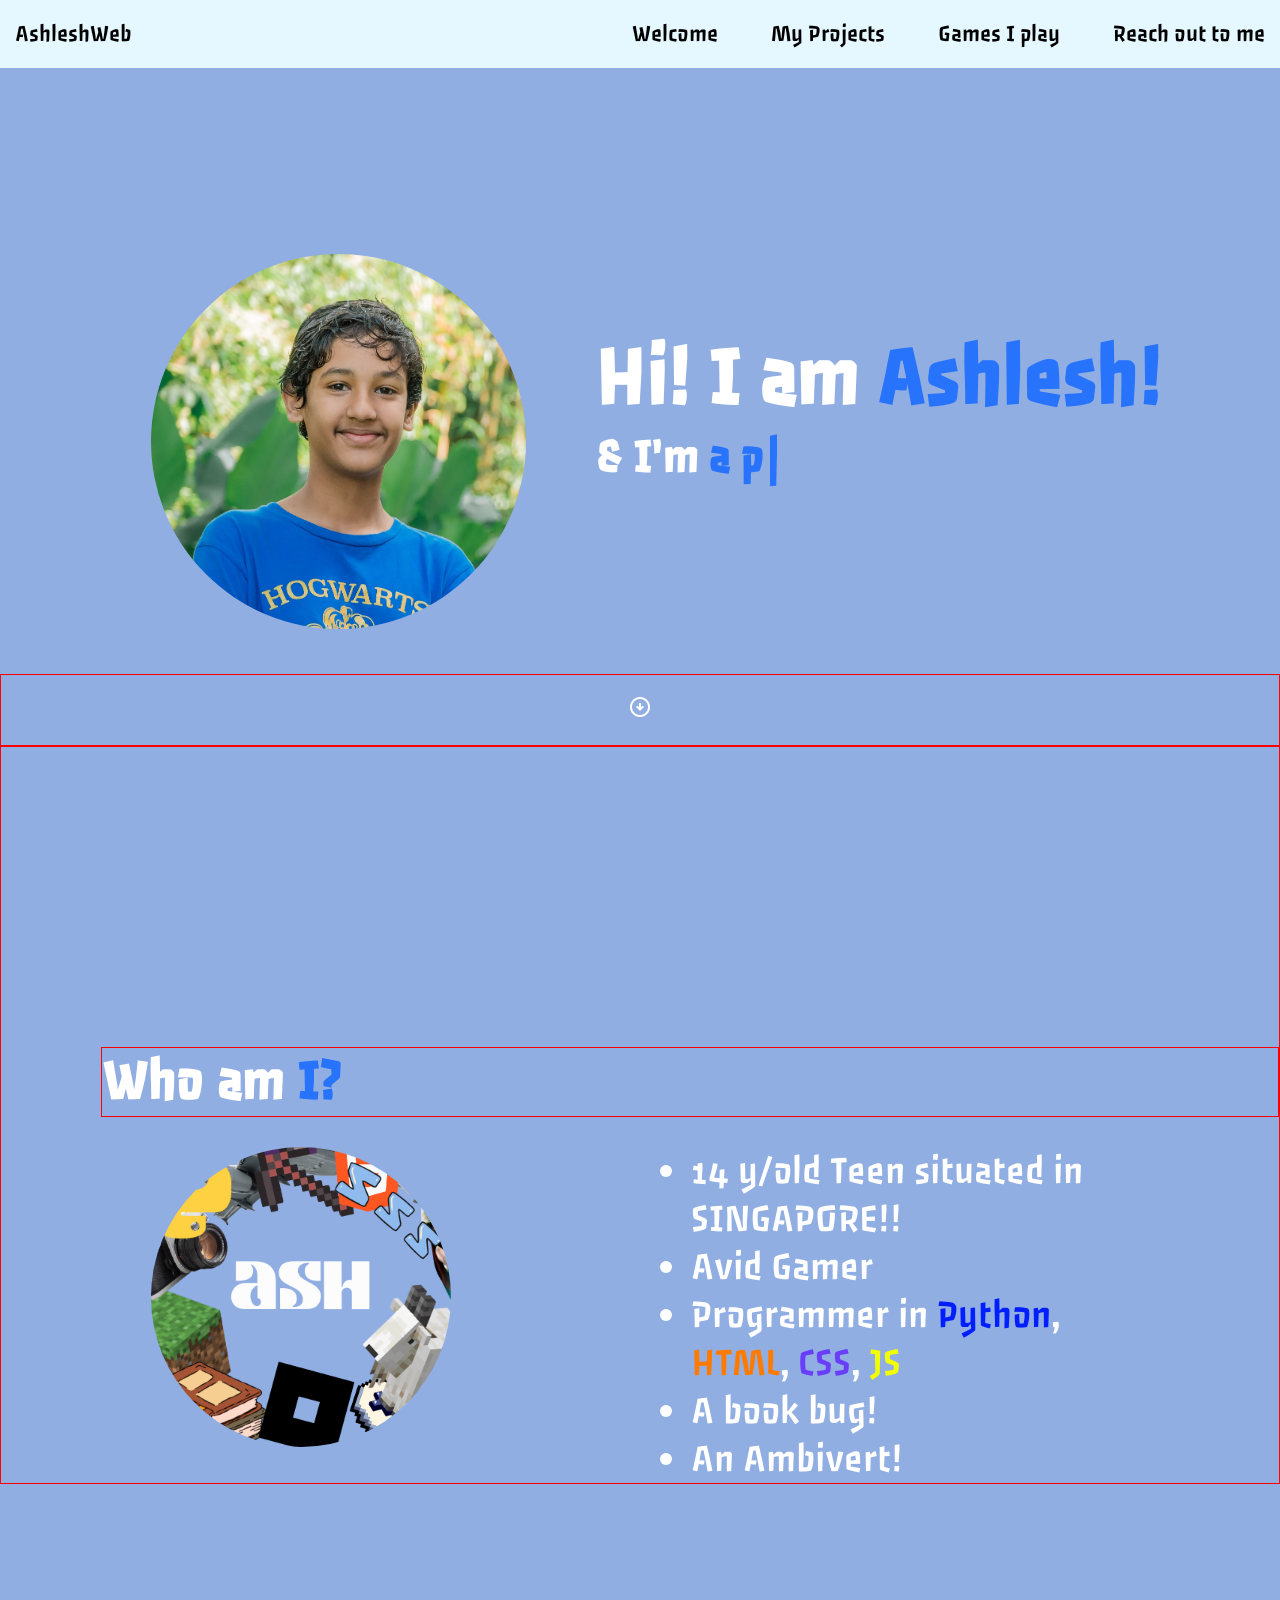
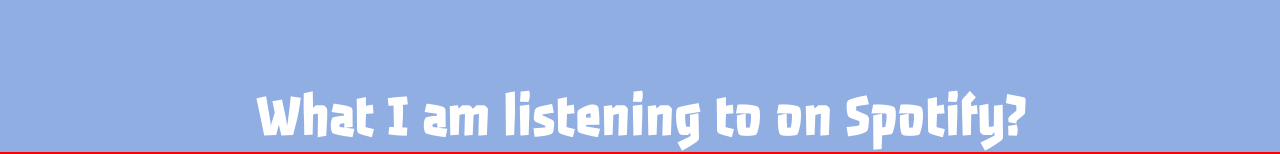
==== index.html @ 22d0def4 "RENAMED MAIN -> INDEX FOR VERCEL HOSTING" ====
<!DOCTYPE html>
<html lang="en">
<head>
    <meta charset="UTF-8">
    <meta name="viewport" content="width=device-width, initial-scale=1.0">
    <title>My Portfolio</title>
    <link rel="stylesheet" href="styles.css">
    <link rel="stylesheet" href="https://fonts.googleapis.com/css2?family=Material+Symbols+Outlined:opsz,wght,FILL,GRAD@20..48,100..700,0..1,-50..200&icon_names=arrow_circle_down" />
</head>
<body>
    <nav>
        <div id="left">AshleshWeb</div>
        <div id="right">
            <a href="#" class="special-part">Welcome</a>
            <a href="#" class="special-part">My Projects</a>
            <a href="#" class="special-part">Games I play</a>
            <a href="#" id="end-part">Reach out to me</a>
        </div>
    </nav>
    <div id="hero">
        <div class="hero-scale">
            <div id="hero-left">
                <img src="images/PFP.jpg" id="pfp" alt="My image!">
            </div>
        </div>
        <div class="hero-scale">
            <div id="hero-right">
                <h1 id="hero-head">Hi! I am <span id="name">Ashlesh!</span></h1>
                <h3 id="hero-subhead">& I'm <span id="hobbies"><!--JS Handling--></span><span id="typing">|</span></h3>
            </div>
        </div>
    </div>
    <div id="prompt">
        <div id="prompt-wrapper">
            <span class="material-symbols-outlined">arrow_circle_down</span>
        </div>
    </div>
    <div id="about">
        <h3 id="about-head">Who am <span id="focus">I?</span></h3>
        <div id="about-wrapper">
            <div id="about-left" class="autoshow">
                <img src="images/hobbies.png" id="hobbies-img" alt="All my hobbies crammed in one image">
            </div>
            <div id="about-right">
                <ul>
                    <li>14 y/old Teen situated in SINGAPORE!!</li>
                    <li>Avid Gamer</li>
                    <li>Programmer in <span id="python">Python</span>, <span id="html">HTML</span>, <span id="css">CSS</span>, <span id="js">JS</span></li>
                    <li>A book bug!</li>
                    <li>An Ambivert!</li>
                </ul>
            </div>
        </div>
    </div>
    <div id="songs">
        <h3 id="song-head">What I am listening to on Spotify?</h3>
        <div id="song-wrapper">
            <!--<div id="song-left">
                <h4 id="song"></h4>
                <h5 id="artist"></h5>
            </div>
            <div id="song-right">
                <img id="cover">
            </div>-->
        </div>
    </div>
    <script src="script.js"></script>
</body>
</html>
---- styles.css ----
@import url('https://fonts.googleapis.com/css2?family=Passero+One&display=swap');
:root{
    --dark-blue: #2873fc;
    --background: #91AEE3;
}
* {
    margin: 0;
    box-sizing: border-box;
}
body {
    background: var(--background);
    font-family: 'Passero One', sans-serif;
    font-size: 20px;
    color: white;
}
/*NAV*/
#left, #right {
    font-size: 24px;
    margin-top: 20px;
    margin-bottom: 20px;
}
#left {
    margin-left: 15px;
}
#right {
    display: flex;
    flex-direction: row;
}
#right a{
    color: black;
    text-decoration: none;
    transition: all 0.3s ease;
}
.special-part {
    margin-right: 53px;
}
#end-part{
    margin-right: 15px;
}
#right a:hover{
    color: var(--dark-blue);
}
nav {
    background: #E6F8FF;
    display: flex;
    flex-direction: row;
    justify-content: space-between;
    color: black;
}
/*HERO*/
#typing {
    margin-left: 2px;
    animation: typing 1s steps(1) infinite;
}
#hero {
    display: flex;
    flex-direction: row;
    justify-content: center;
    align-self: center;
    gap: 100px;
    margin-top: 250px;
    ; /*need for developing and debugging aligment based issues*/
}
#hero-head {
    color: white;
    font-size: 56px;
}
#hero-subhead{
    color: white;
    font-size: 32px;
}
#name, #hobbies {
    color: var(--dark-blue);
}
#pfp{
    width: 250px;
    height: 250px;
    border-radius: 50%;
    animation: img-floaty 1.5s ease infinite;

}
.hero-scale{
    transform: scale(1.5);
    transform-origin: center;
}
#hero-right{
    margin-top: 50px;
    margin-left: 50px;
}
#hero-left {
    margin-right: 50px;
}
#prompt{
    display: flex;
    justify-content: center;
    border: 1px solid red;
    margin-top: 100px;
    color: white;
}
#prompt-wrapper{
    margin-top: 20px;
    margin-bottom: 20px;
    animation: scroll-floaty 1.5s ease infinite;
}
#typing {
    color: var(--dark-blue);
}
/*BODY*/
#about{
    border: 1px solid red;
}
#focus{
    color: var(--dark-blue);
}
#about-head{
    margin-top: 300px;
    margin-left: 100px;
    font-size: 57px;
    border: 1px solid red;
}
#song-head{
    margin-top: 200px;
    font-size: 57px;
    text-align: center;
}
#hobbies-img{
    margin-left: 150px;
    margin-top: 30px;
    width: 300px;
    height: 300px;
    border-radius: 50%;
    animation: hobbies-floaty 3s linear infinite;
}
#about-wrapper{
    display: flex;
    flex-direction: row;
    gap: 50px;
    justify-content: center;
    gap: 200px;
}
#about-right{
    font-size: 40px;
    margin-top: 30px;
    margin-right: 150px
}
#python {
    color: #001EFF;
}
#html {
    color: #FF7B00;
}
#css{
    color: #693ef9;
}
#js{
    color: #f2ff00;
}
#song-wrapper{
    display: flex;
    overflow: hidden;
    flex-direction: row;
    justify-content: center;
    align-items: flex-end;
    flex-wrap: wrap;
    gap: 100px;
    border: 1px solid red;
}
.song-card{
    display: flex;
    align-items: center;
    flex-direction: column;
    gap: 10px;
    max-width: 200px;
}
.song-card h4{
    font-size: 30px;
    text-align: center;
    margin: 0;
    color: var(--dark-blue);
}
.song-card h5{
    font-size: 20px;
    text-align: center;
    margin: 0;
}
.song-card img {
    width: 250px;
    height: 250px;
    border-radius: 50%;
    animation: song-floaty 5s linear infinite;
}

/*#song-left{
    font-size: 40px;
    margin-top: 30px;
    border: 1px solid red;
    text-align: center;
}
#cover{
    margin-top: 30px;
    width: 300px;
    height: 300px;
    border-radius: 50%;
    animation: song-floaty 5s linear infinite;
    border: 1px solid red;
}*/
/*ANIMATIONS*/
@keyframes typing {
    0% {opacity: 1;}
    50% {opacity: 0;}
    100% {opacity: 1;}
}
@keyframes img-floaty{
    0% {
        transform: translateY(-5px) rotate(-10deg);
    }
    50% {
        transform: translateY(5px) rotate(-10deg);
    }
    100% {
        transform: translateY(-5px) rotate(-10deg);
    }
}
@keyframes song-floaty{
    0% {
        transform: rotate(0deg);
    }
    100% {
        transform: rotate(360deg);
    }
}
@keyframes hobbies-floaty{
    0% {
        transform: translateY(-10px) rotate(0deg);
    }
    50%{
        transform: translateY(10px) rotate(180deg);
    }
    100% {
        transform: translateY(-10px) rotate(360deg);
    }
}
@keyframes scroll-floaty{
    0% {
        transform: translateY(-5px) scale(3);
    }
    50% {
        transform: translateY(5px) scale(3);
    }
    100% {
        transform: translateY(-5px) scale(3);
    }
}
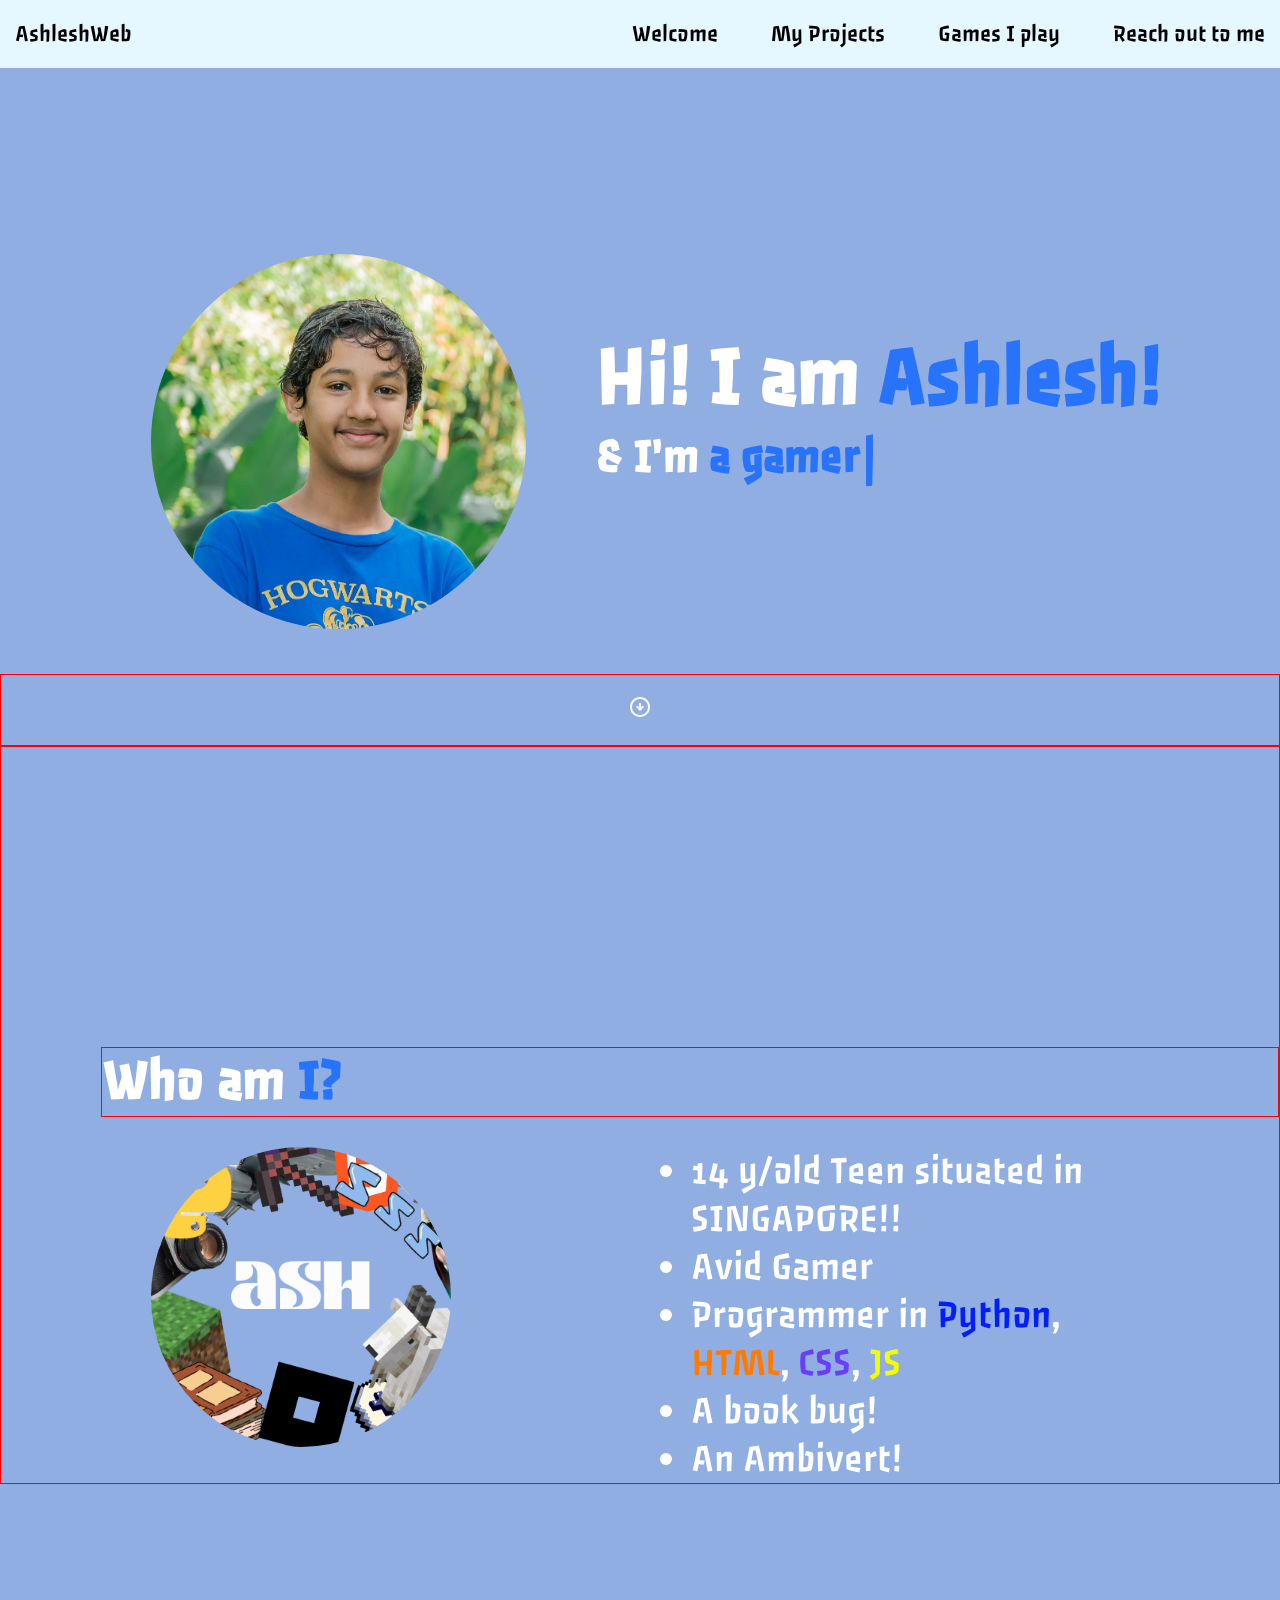
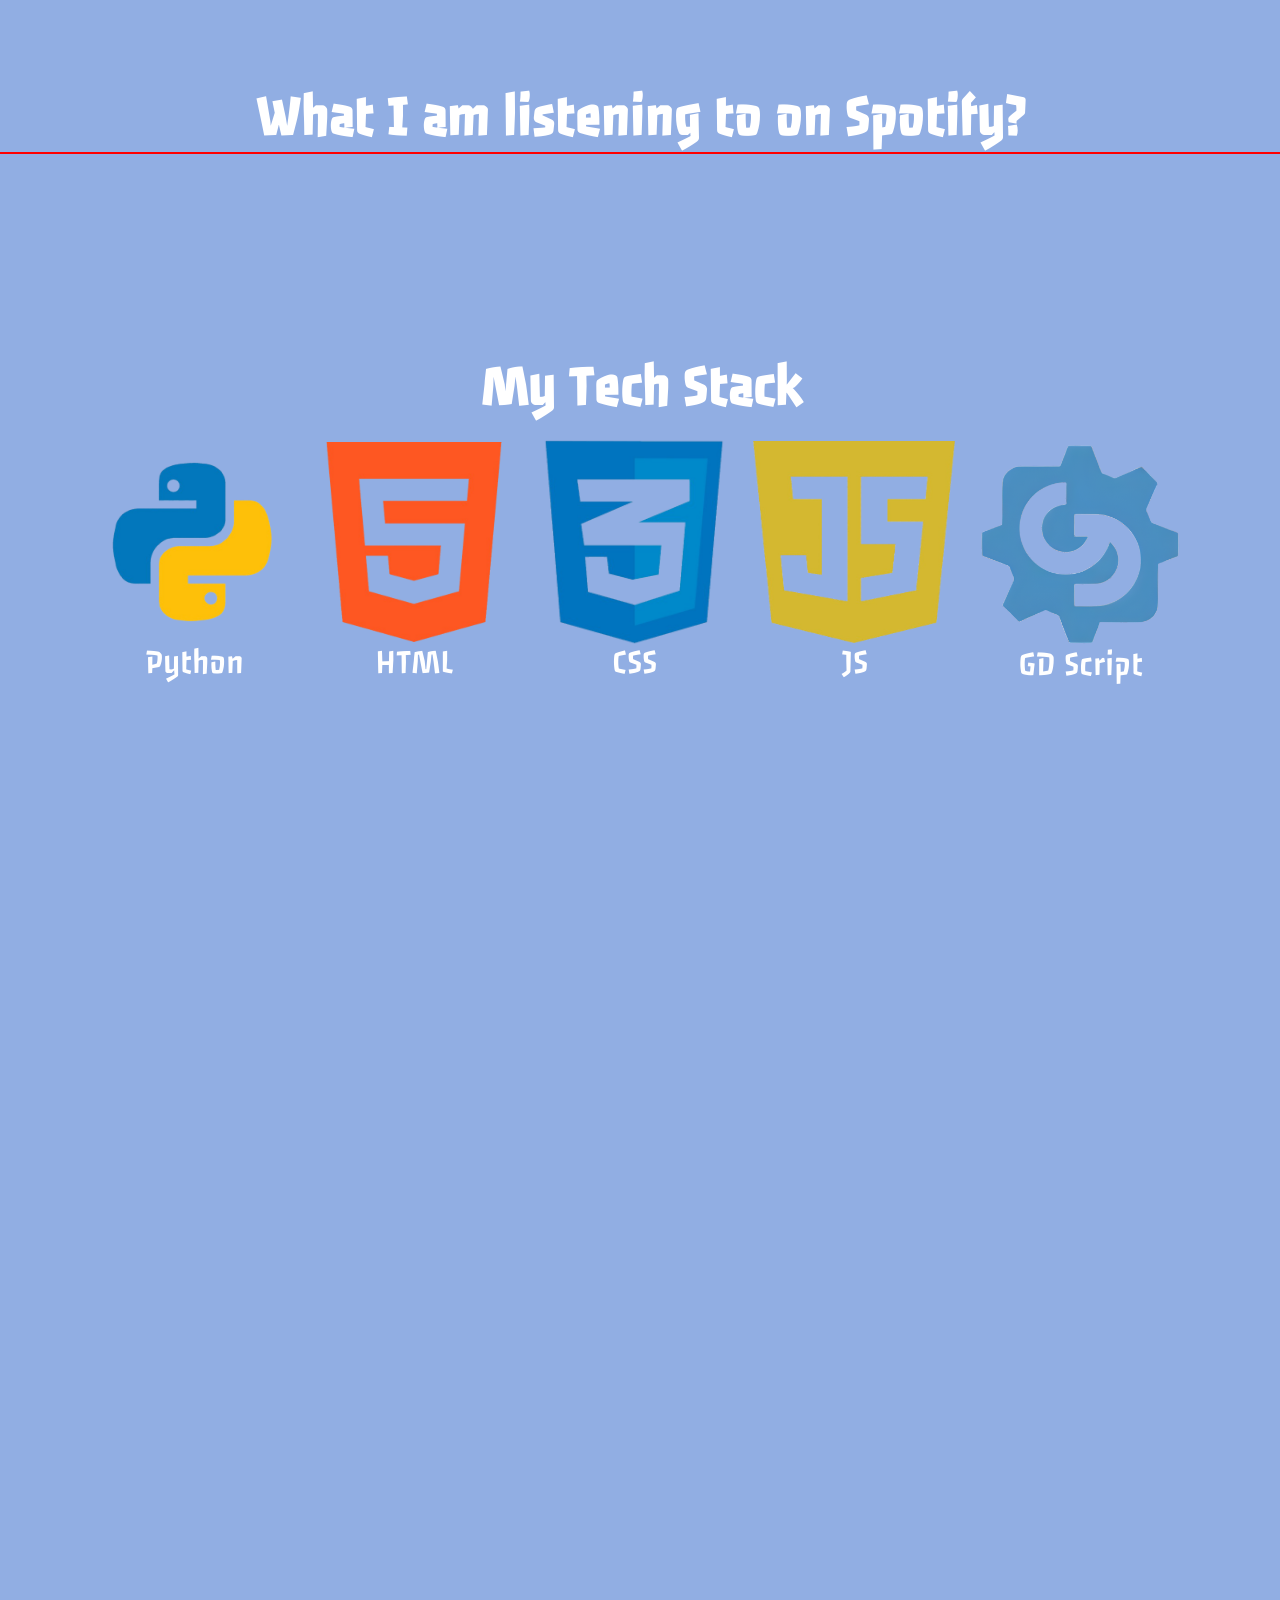
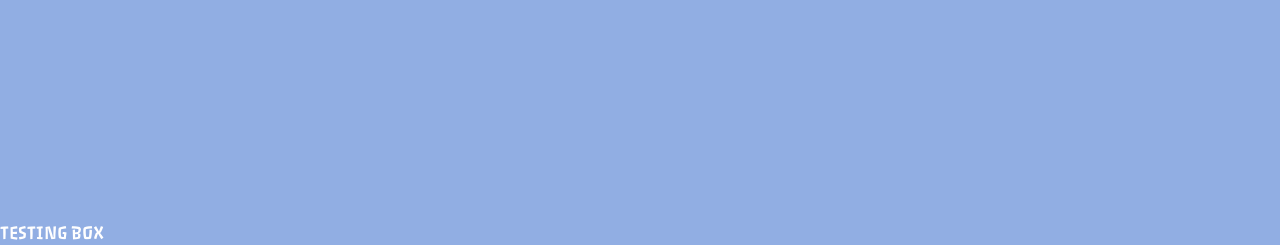
==== commit bc63cc08: "Tech stack added" ====
--- a/index.html
+++ b/index.html
@@ -64,6 +64,36 @@
             </div>-->
         </div>
     </div>
+    <div class="languages">
+        <h3 id="lang-head">My Tech Stack</h3>
+        <div id="lang-wrapper">
+            <div class="lang-card autoshow" onclick="showTech('python')">
+                <img src="images/python.png" alt="Python Logo" class="lang-logo">
+                <p id="lang-title">Python</h4>
+            </div>
+            <div class="lang-card autoshow" onclick="showTech('html')">
+                <img src="images/html.png" alt="HTML Logo" class="lang-logo">
+                <p id="lang-title">HTML</h4>
+            </div>
+            <div class="lang-card autoshow" onclick="showTech('css')">
+                <img src="images/css.png" alt="CSS Logo" class="lang-logo" id="css">
+                <p id="lang-title">CSS</h4>
+            </div>
+            <div class="lang-card autoshow" onclick="showTech('js')">
+                <img src="images/js.png" alt="JS Logo" class="lang-logo" id="js">
+                <p id="lang-title">JS</h4>
+            </div>
+            <div class="lang-card autoshow" onclick="showTech('gd')">
+                <img src="images/gdscript.png" alt="GDScript Logo" class="lang-logo" id="gd">
+                <p id="lang-title">GD Script</h4>
+            </div>
+        </div>
+        <div id="tech-detail">
+            <h3 id="tech-title"></h3>
+            <p id="tech-text"></p>
+        </div>
+    </div>
+    <p id="testing">TESTING BOX</p>
     <script src="script.js"></script>
 </body>
 </html>
--- a/styles.css
+++ b/styles.css
@@ -129,7 +129,7 @@
     width: 300px;
     height: 300px;
     border-radius: 50%;
-    animation: hobbies-floaty 3s linear infinite;
+    animation: hobbies-floaty 10s linear infinite;
 }
 #about-wrapper{
     display: flex;
@@ -187,23 +187,78 @@
     width: 250px;
     height: 250px;
     border-radius: 50%;
-    animation: song-floaty 5s linear infinite;
-}
-
-/*#song-left{
-    font-size: 40px;
-    margin-top: 30px;
-    border: 1px solid red;
-    text-align: center;
-}
-#cover{
-    margin-top: 30px;
-    width: 300px;
-    height: 300px;
-    border-radius: 50%;
-    animation: song-floaty 5s linear infinite;
-    border: 1px solid red;
-}*/
+    animation: song-floaty 15s linear infinite;
+}
+#lang-head{
+    margin-top: 200px;
+    font-size: 57px;
+    text-align: center;
+}
+.lang-card{
+    display: flex;
+    flex-direction: column;
+    align-items: center;
+    animation: scrollAnimation both 3s ease;
+    animation-timeline: view(50%, 5%);
+}
+#lang-title{
+    font-size: 35px;
+}
+.lang-logo{
+    width: 200px;
+    height: 200px;
+}
+#css{
+    transform: scale(1.15);
+}
+#js{
+    transform: scale(1.01);
+}
+#gd{
+    width: 211.5px; 
+    height: 200px;
+    object-fit:contain;
+    margin-bottom: 2px;
+    transform: scale(1.1);
+}
+.autoshow{
+    animation: scrollAnimation both 1s ease;
+    animation-timeline: view(50% 5%);
+}
+#lang-wrapper{
+    display: flex;
+    flex-direction: row;
+    gap: 20px;
+    justify-content: center;
+    margin-top: 20px;
+}
+#tech-detail{
+    margin: 60px auto;
+    width: 70%;
+    background: rgba(0, 0, 0, 0.1);
+    padding: 30px;
+    border-radius: 20px;
+    text-align: center;
+    opacity: 0;
+    transform: translateY(30px);
+    pointer-events: none;
+    transition: all 0.4s ease;
+}
+#tech-detail.show{
+    opacity: 1;
+    transform: translateY(0);
+    pointer-events: auto;
+}
+#tech-title{
+    font-size: 28px;
+    color: var(--dark-blue);
+    margin-bottom: 15px;
+}
+#tech-text{
+    font-size: 20px;
+    color: white;
+    line-height: 1.6;
+}
 /*ANIMATIONS*/
 @keyframes typing {
     0% {opacity: 1;}
@@ -250,4 +305,18 @@
     100% {
         transform: translateY(-5px) scale(3);
     }
+}
+@keyframes scrollAnimation{
+    from {
+        opacity: 0;
+        transform: translateY(400px) scale(0.2);
+    }
+    to{
+        opacity: 1;
+        transform: translateY(0) scale(1);
+    }
+}
+/*DEVLEOPMENT STYLES*/
+#testing{
+    margin-top: 1000px;
 }
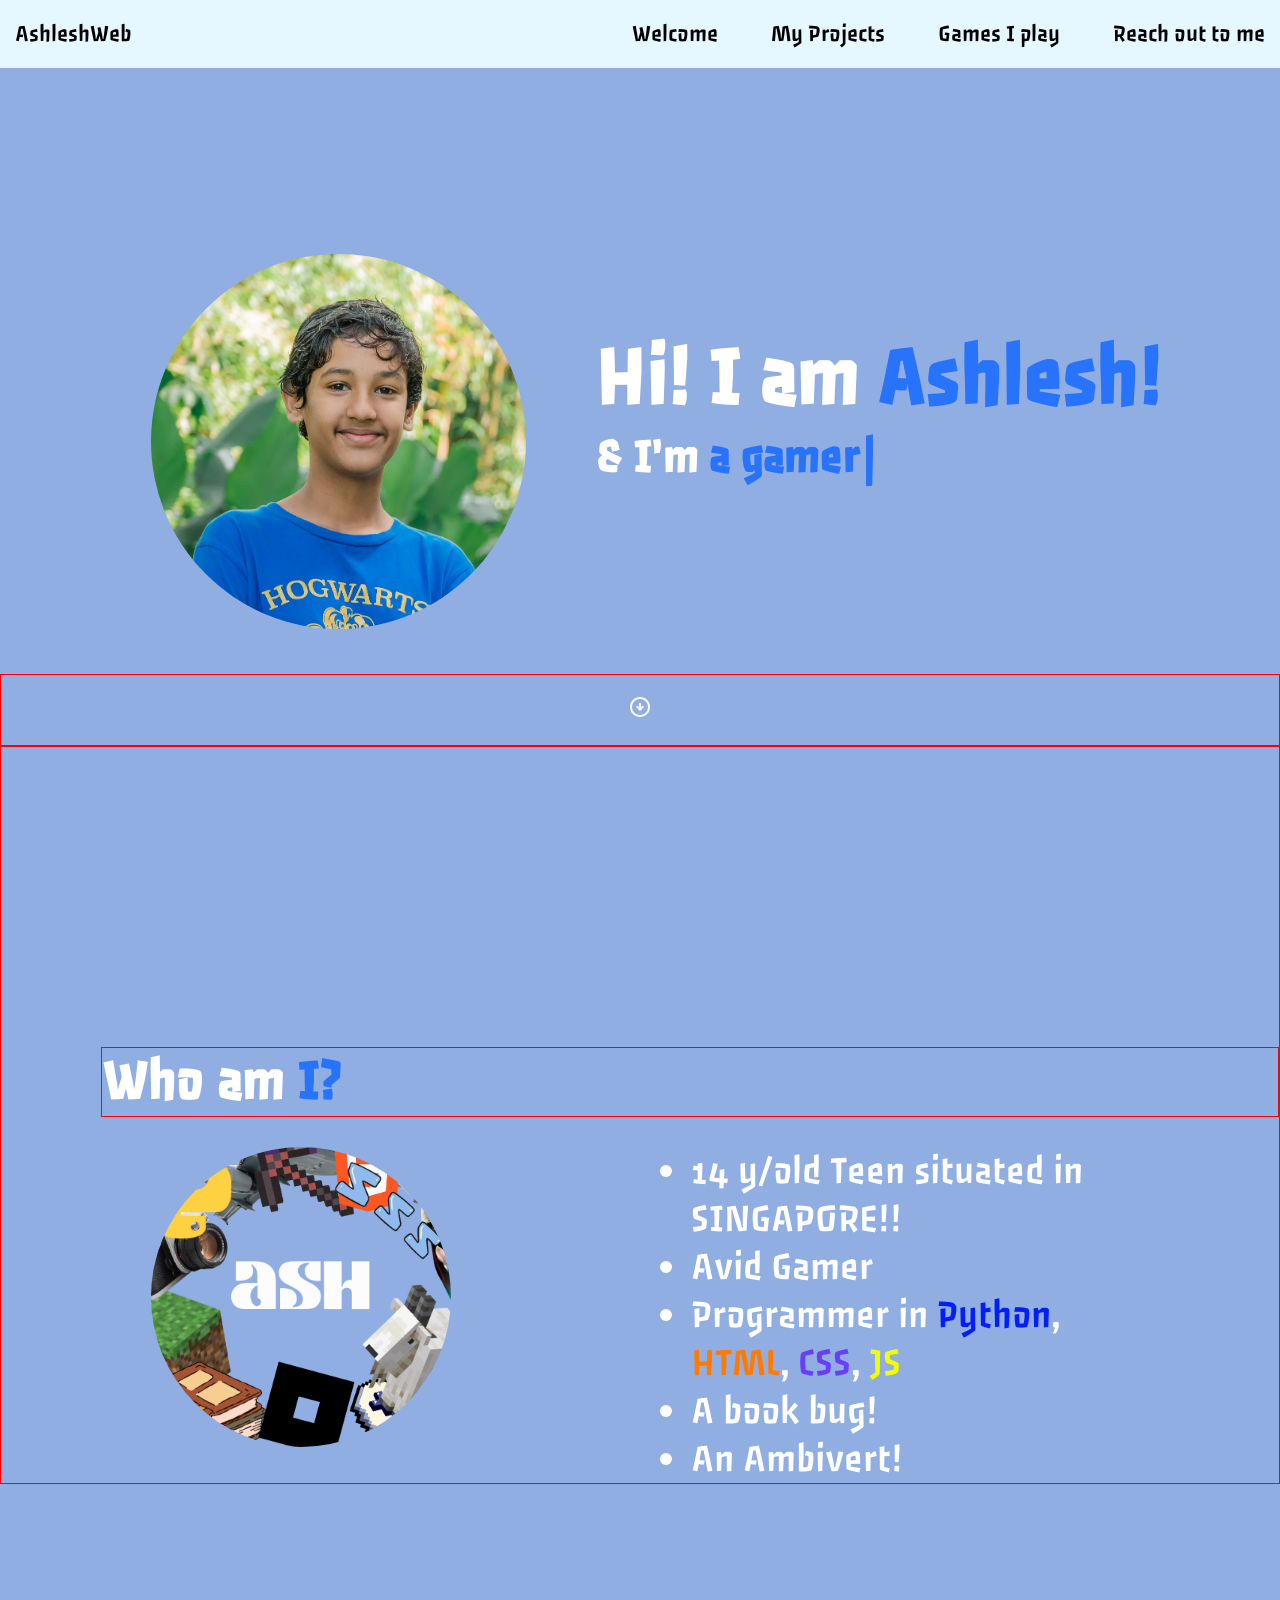
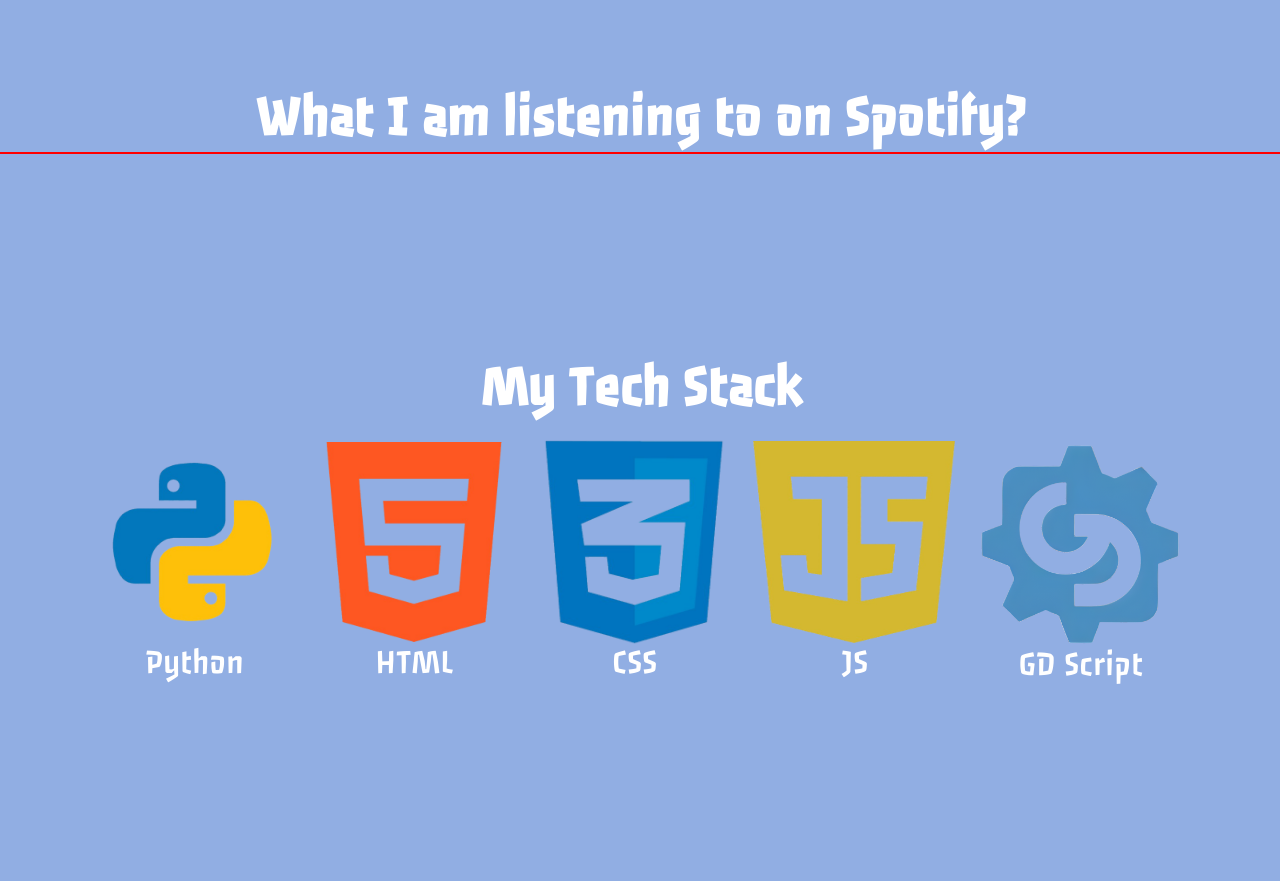
==== commit 3aeadc55: "Animation to tech stack cards added" ====
--- a/index.html
+++ b/index.html
@@ -67,23 +67,23 @@
     <div class="languages">
         <h3 id="lang-head">My Tech Stack</h3>
         <div id="lang-wrapper">
-            <div class="lang-card autoshow" onclick="showTech('python')">
+            <div class="lang-card autoshow" onclick="showTech('python', this)">
                 <img src="images/python.png" alt="Python Logo" class="lang-logo">
                 <p id="lang-title">Python</h4>
             </div>
-            <div class="lang-card autoshow" onclick="showTech('html')">
+            <div class="lang-card autoshow" onclick="showTech('html', this)">
                 <img src="images/html.png" alt="HTML Logo" class="lang-logo">
                 <p id="lang-title">HTML</h4>
             </div>
-            <div class="lang-card autoshow" onclick="showTech('css')">
+            <div class="lang-card autoshow" onclick="showTech('css', this)">
                 <img src="images/css.png" alt="CSS Logo" class="lang-logo" id="css">
                 <p id="lang-title">CSS</h4>
             </div>
-            <div class="lang-card autoshow" onclick="showTech('js')">
+            <div class="lang-card autoshow" onclick="showTech('js', this)">
                 <img src="images/js.png" alt="JS Logo" class="lang-logo" id="js">
                 <p id="lang-title">JS</h4>
             </div>
-            <div class="lang-card autoshow" onclick="showTech('gd')">
+            <div class="lang-card autoshow" onclick="showTech('gd', this)">
                 <img src="images/gdscript.png" alt="GDScript Logo" class="lang-logo" id="gd">
                 <p id="lang-title">GD Script</h4>
             </div>
@@ -93,7 +93,6 @@
             <p id="tech-text"></p>
         </div>
     </div>
-    <p id="testing">TESTING BOX</p>
     <script src="script.js"></script>
 </body>
 </html>
--- a/styles.css
+++ b/styles.css
@@ -240,14 +240,18 @@
     border-radius: 20px;
     text-align: center;
     opacity: 0;
-    transform: translateY(30px);
+    transform: scale(0.6);
     pointer-events: none;
-    transition: all 0.4s ease;
 }
 #tech-detail.show{
     opacity: 1;
-    transform: translateY(0);
+    transform: scale(1);
     pointer-events: auto;
+    animation: techzoom 0.5s cubic-bezier(0.2, 0.9, 0.3, 1) forwards;
+}
+#tech-detail.close{
+    pointer-events: auto;
+    animation: techclose 0.35s ease;
 }
 #tech-title{
     font-size: 28px;
@@ -316,6 +320,26 @@
         transform: translateY(0) scale(1);
     }
 }
+@keyframes techzoom{
+    from {
+        opacity: 0;
+        transform: scale(0.6);
+    }
+    to {
+        opacity: 1;
+        transform: scale(1);
+    }
+}
+@keyframes techclose{
+    from {
+        opacity: 1;
+        transform: scale(1);
+    }
+    to {
+        opacity: 0;
+        transform: scale(0.6);
+    }
+}
 /*DEVLEOPMENT STYLES*/
 #testing{
     margin-top: 1000px;
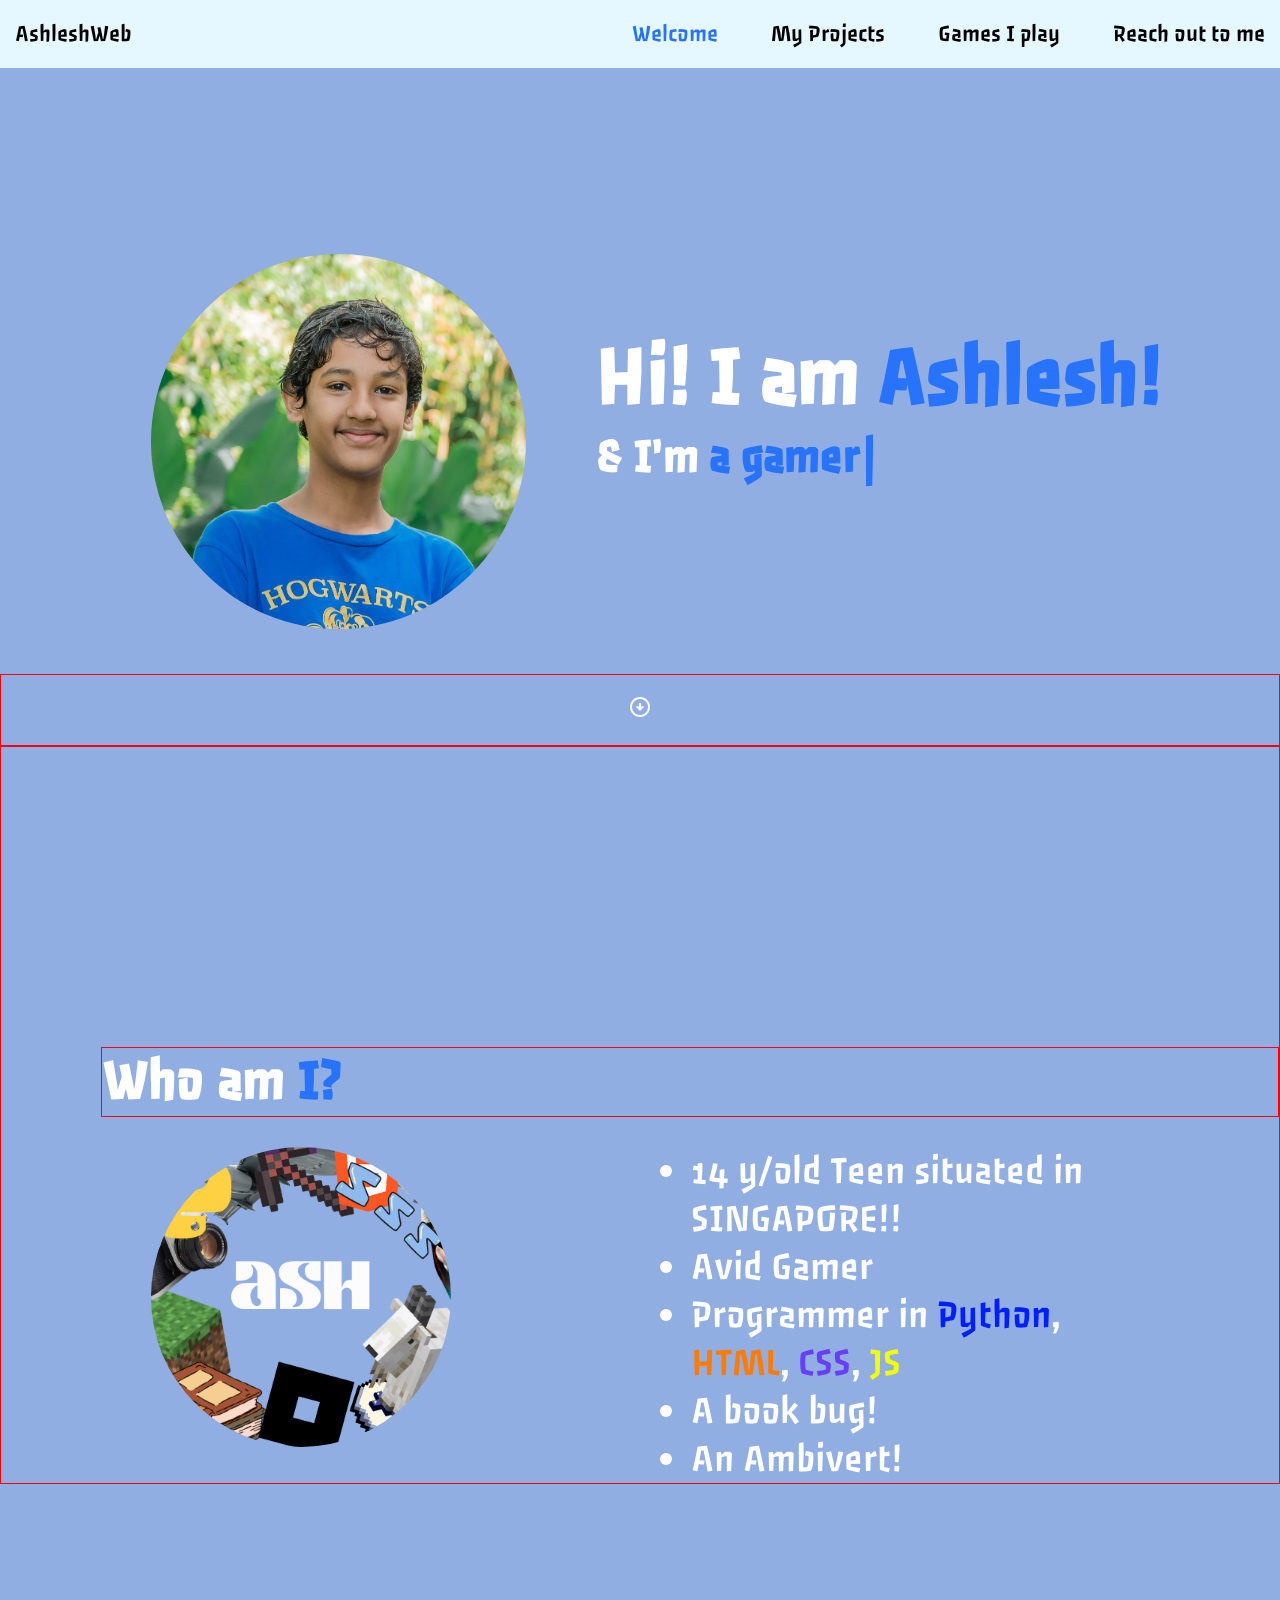
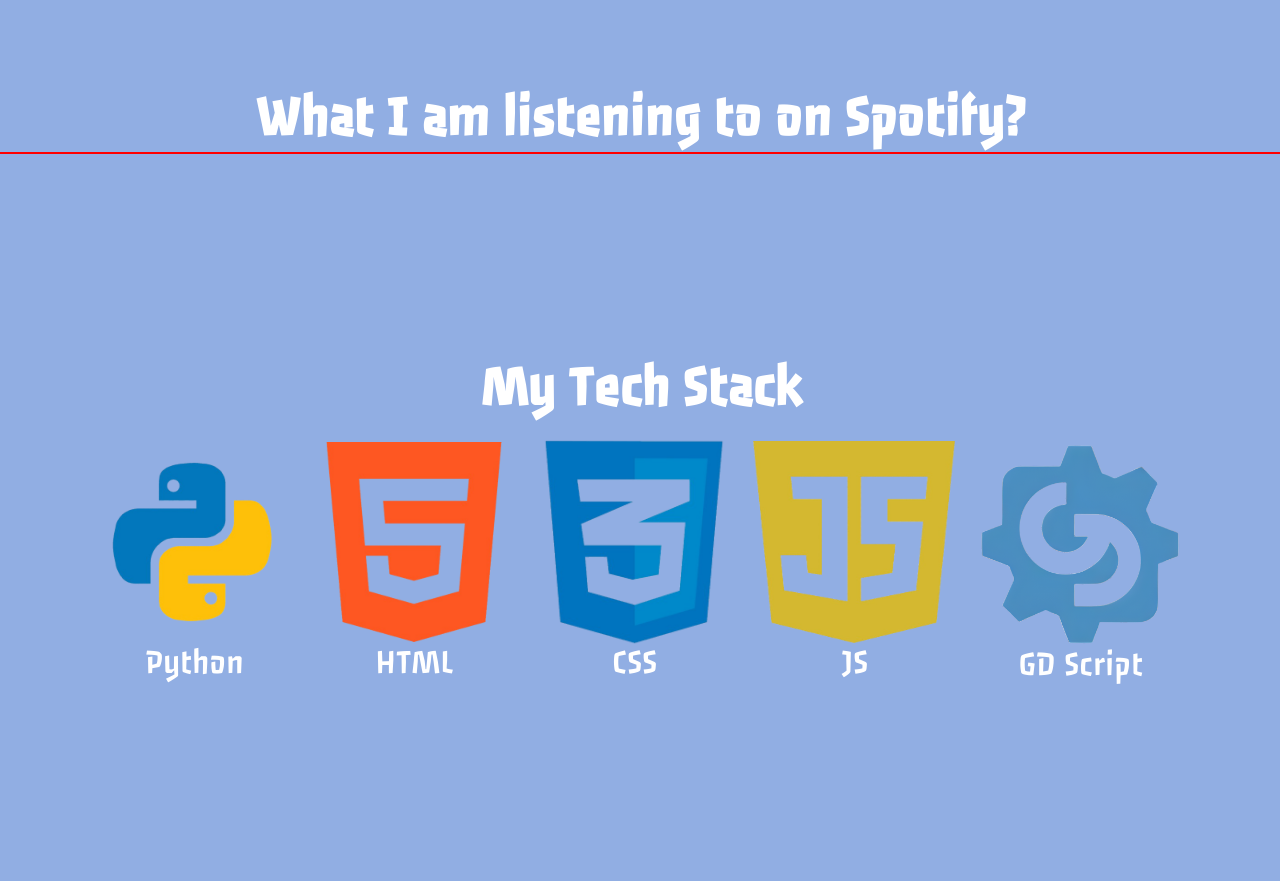
==== commit 959bbe5a: "Projects page added" ====
--- a/index.html
+++ b/index.html
@@ -11,8 +11,8 @@
     <nav>
         <div id="left">AshleshWeb</div>
         <div id="right">
-            <a href="#" class="special-part">Welcome</a>
-            <a href="#" class="special-part">My Projects</a>
+            <a href="#" class="special-part current">Welcome</a>
+            <a href="projects.html" class="special-part">My Projects</a>
             <a href="#" class="special-part">Games I play</a>
             <a href="#" id="end-part">Reach out to me</a>
         </div>
--- a/styles.css
+++ b/styles.css
@@ -47,6 +47,9 @@
     justify-content: space-between;
     color: black;
 }
+#right a.current {
+    color: var(--dark-blue);
+}
 /*HERO*/
 #typing {
     margin-left: 2px;
@@ -59,7 +62,6 @@
     align-self: center;
     gap: 100px;
     margin-top: 250px;
-    ; /*need for developing and debugging aligment based issues*/
 }
 #hero-head {
     color: white;
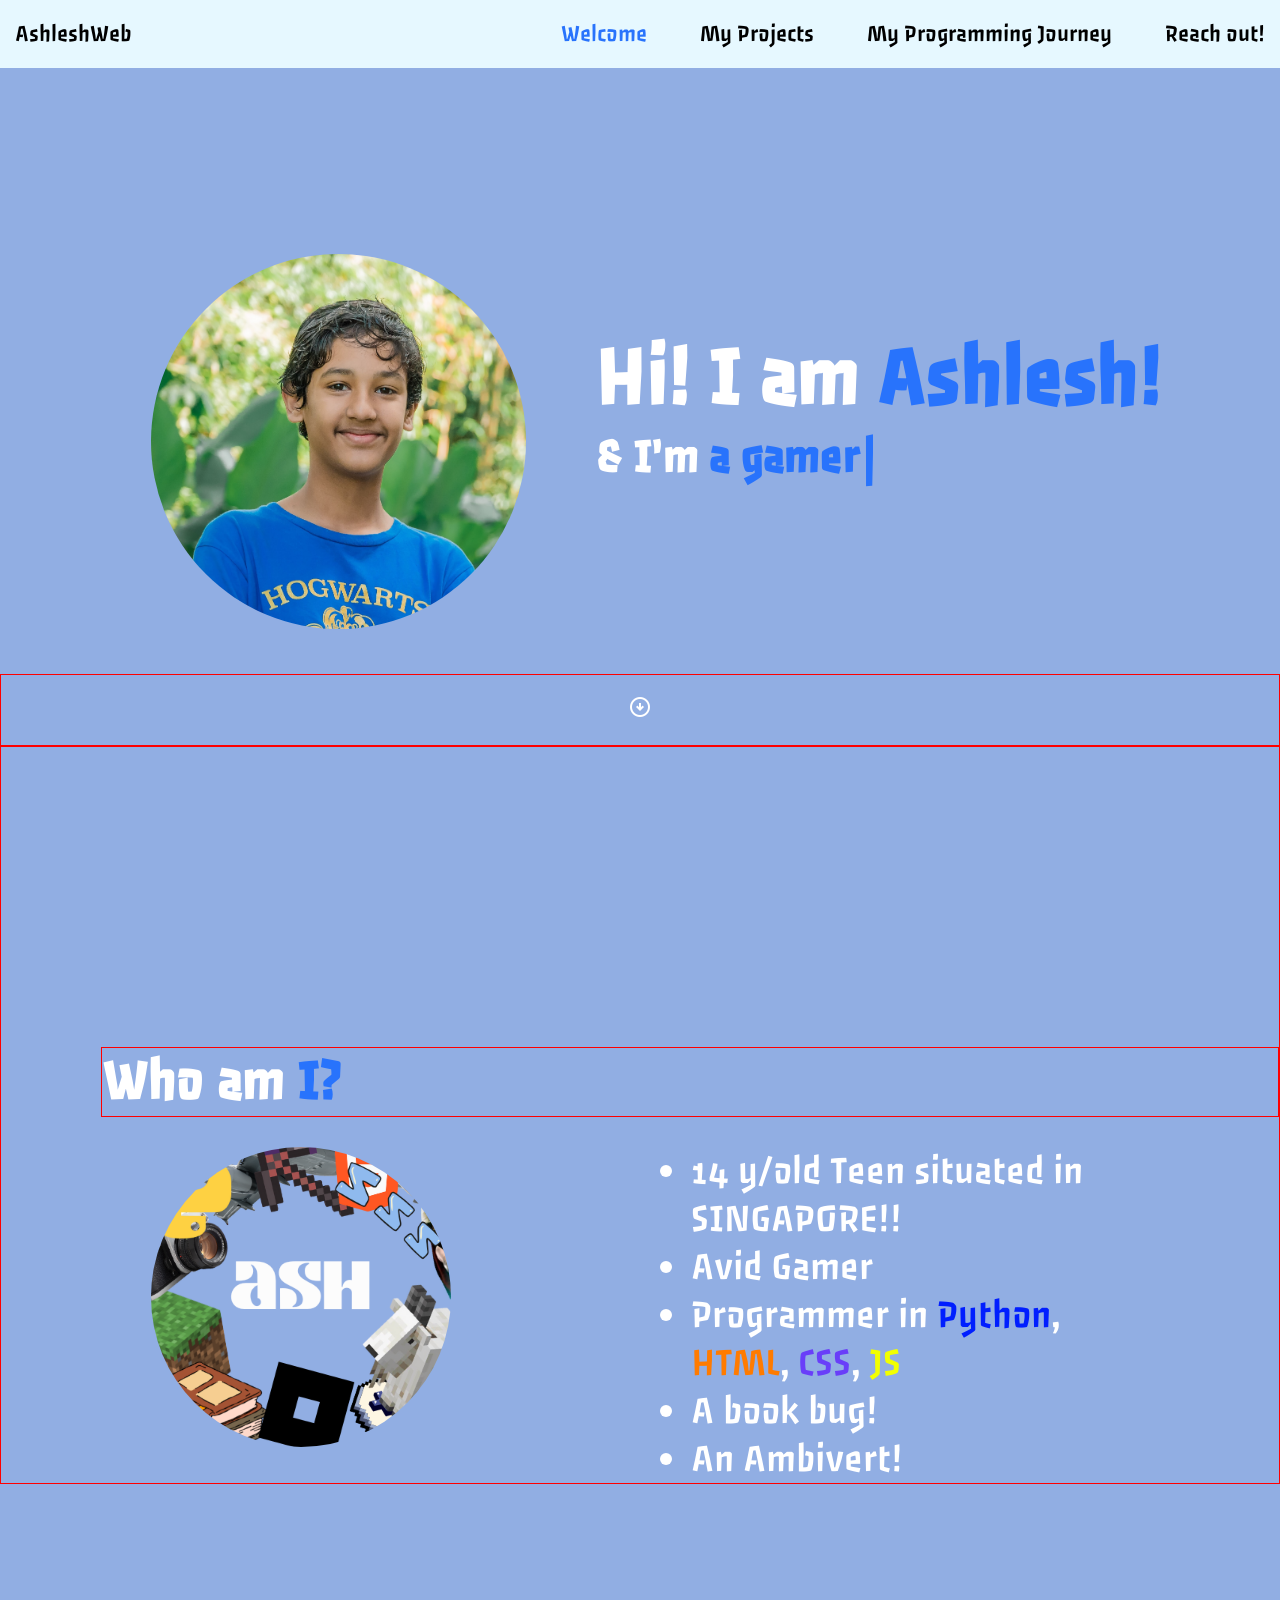
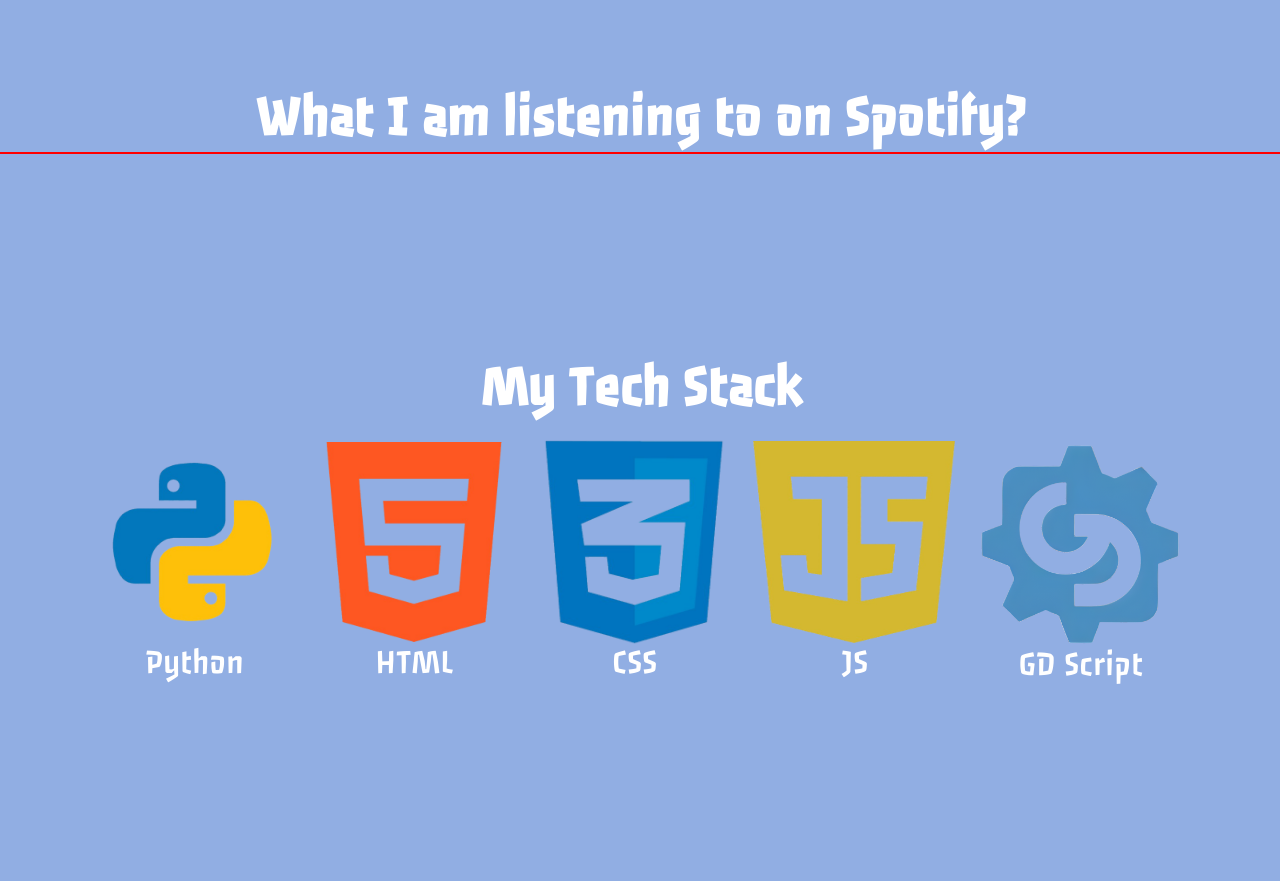
==== commit 02f37ab5: "Minor changes" ====
--- a/index.html
+++ b/index.html
@@ -13,8 +13,8 @@
         <div id="right">
             <a href="#" class="special-part current">Welcome</a>
             <a href="projects.html" class="special-part">My Projects</a>
-            <a href="#" class="special-part">Games I play</a>
-            <a href="#" id="end-part">Reach out to me</a>
+            <a href="#" class="special-part">My Programming Journey</a>
+            <a href="#" id="end-part">Reach out!</a>
         </div>
     </nav>
     <div id="hero">
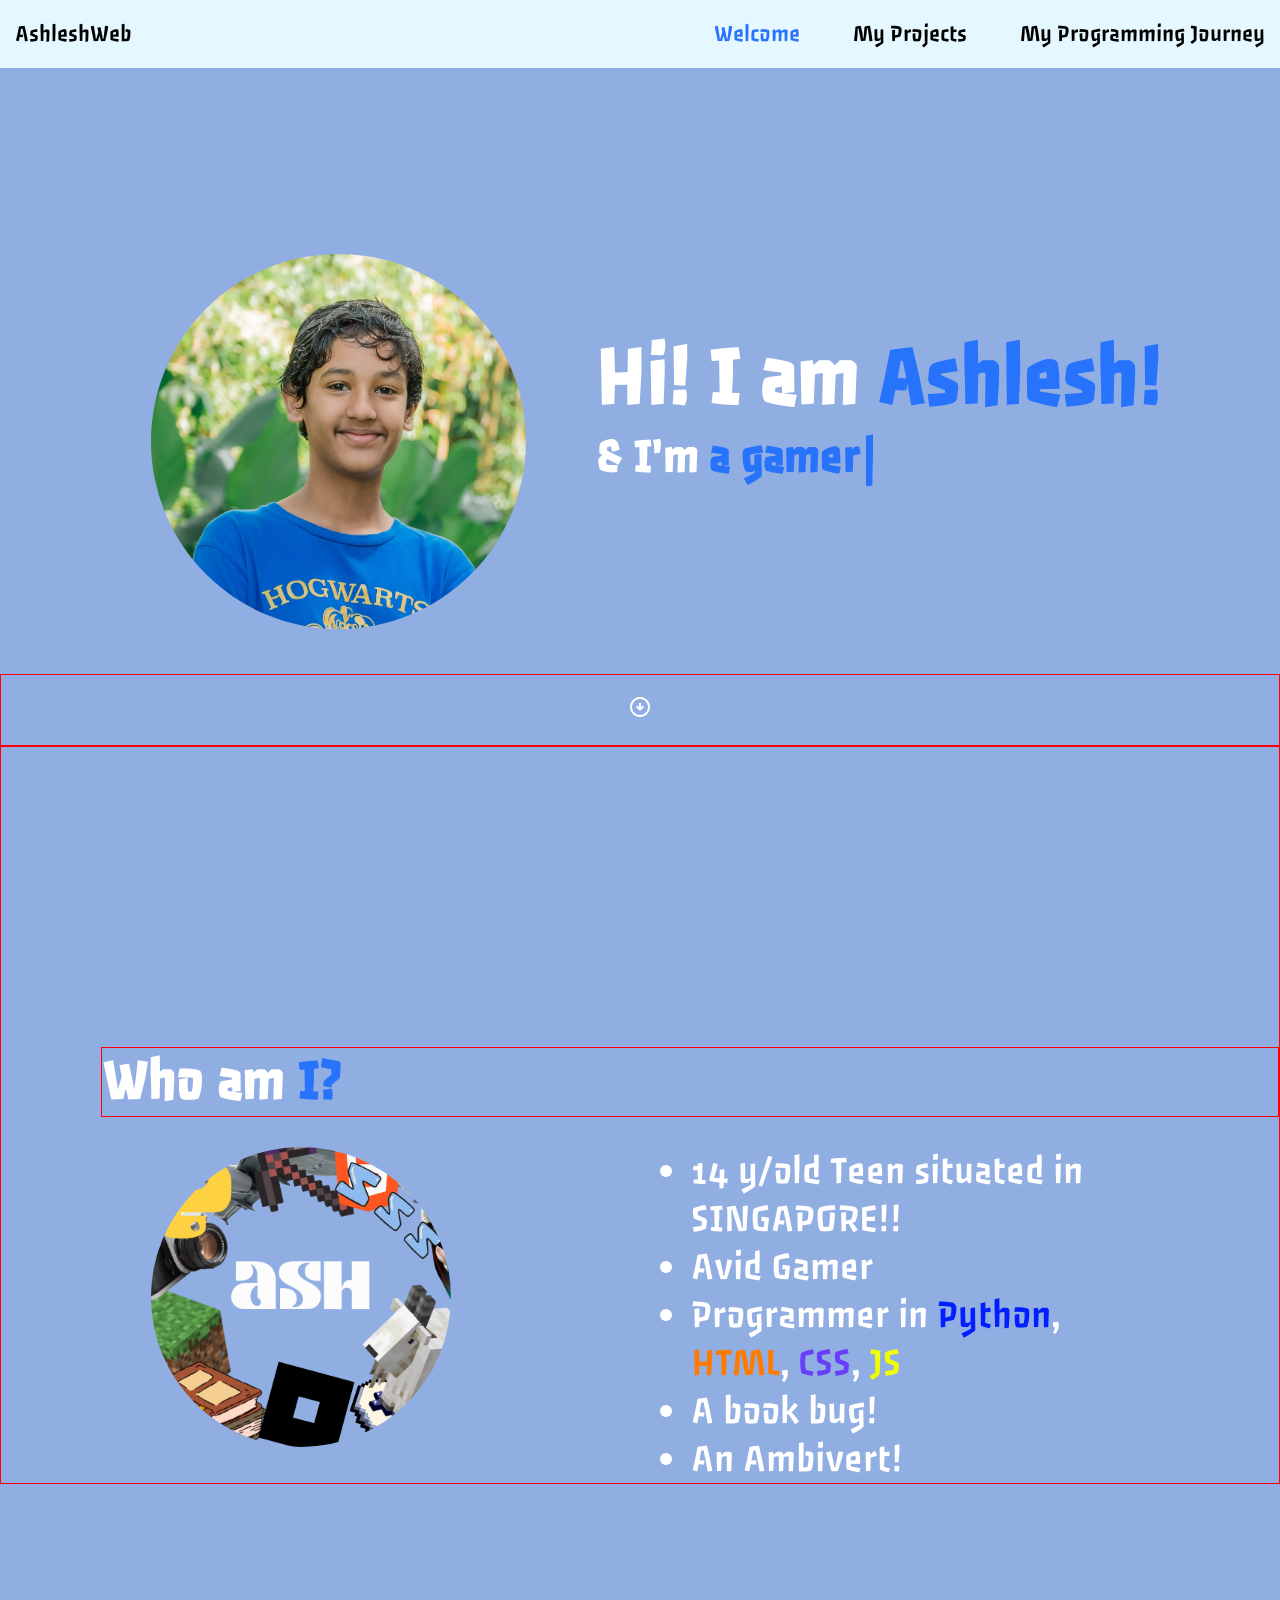
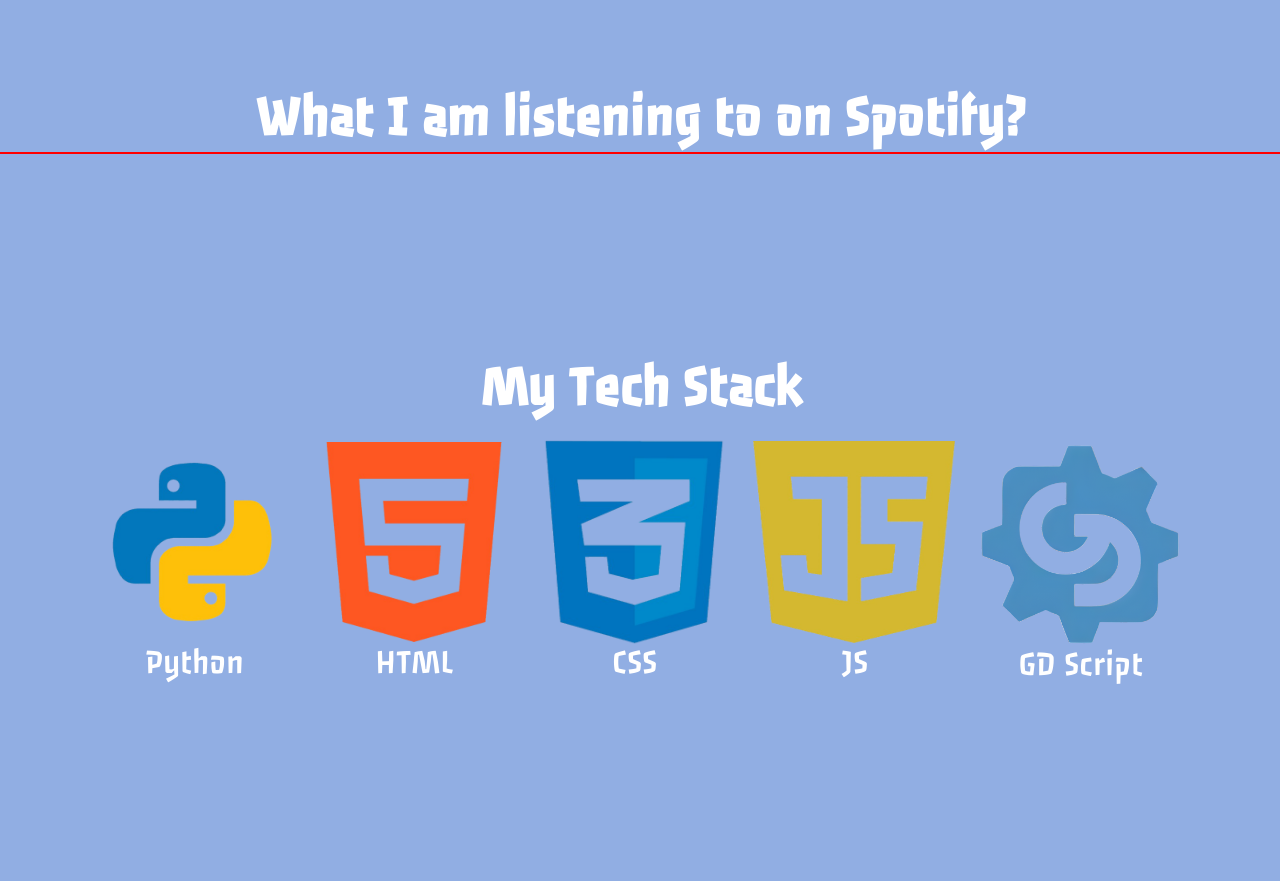
==== commit 761807e2: "Journey page finished" ====
--- a/index.html
+++ b/index.html
@@ -13,8 +13,7 @@
         <div id="right">
             <a href="#" class="special-part current">Welcome</a>
             <a href="projects.html" class="special-part">My Projects</a>
-            <a href="#" class="special-part">My Programming Journey</a>
-            <a href="#" id="end-part">Reach out!</a>
+            <a href="journey.html" id="end-part">My Programming Journey</a>
         </div>
     </nav>
     <div id="hero">
